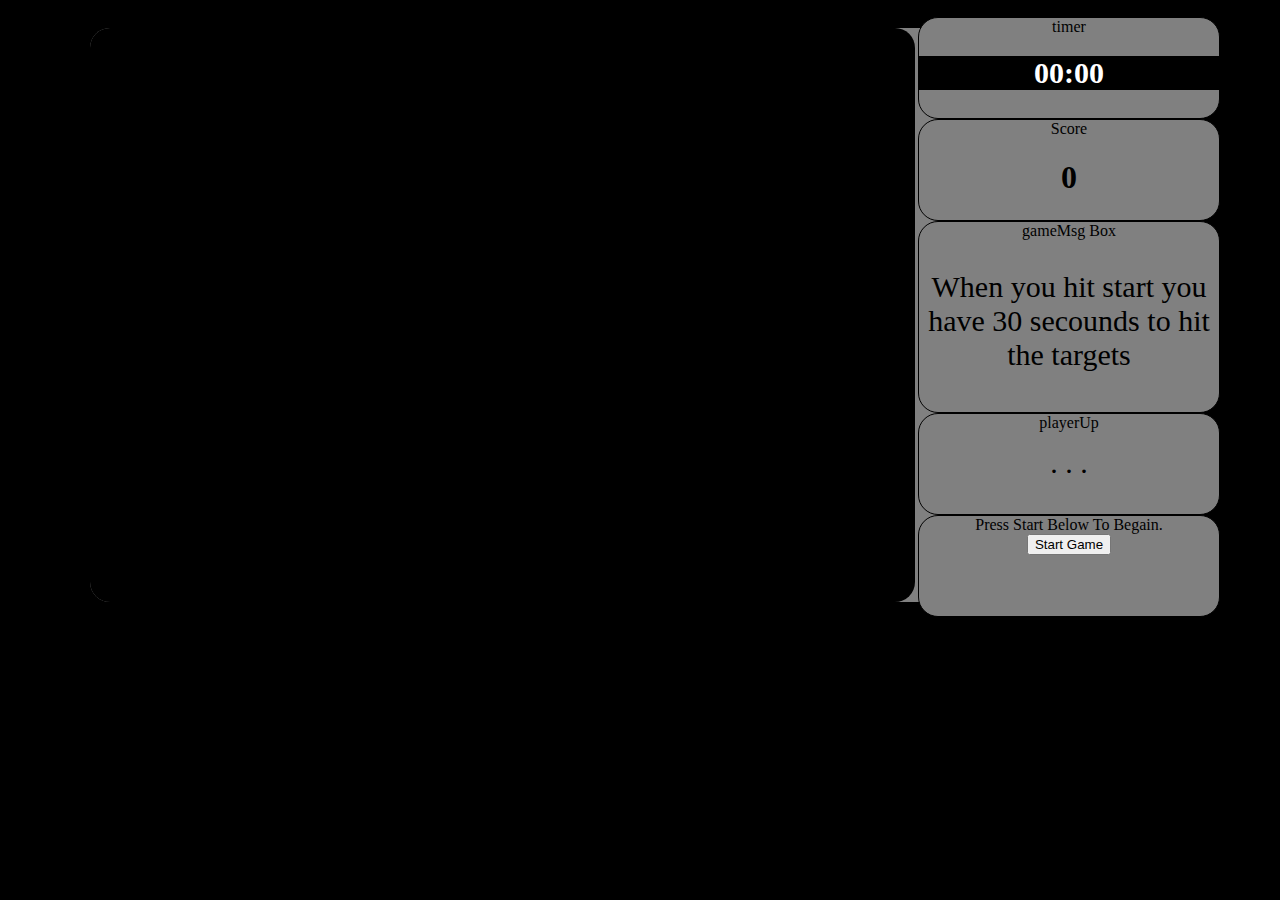
==== index.html @ 5d61aee1 "working new feature - add animation -" ====
<!DOCTYPE html>
<html>
  <head>
    <meta charset="utf-8">
    <title>Animated_Shooter</title>
    <script src="jquery-2.2.0.min.js" type="text/javascript"></script>
    <script src="Velocity.js"></script>

    <script src="app.js"></script>

    <link href="zombieFace.css" rel="stylesheet">
  </head>



  <body>
    <div id="wrapper">



    <!-- <h1 id= mainTitle>"game message here" </h1> -->


<!-- <br/>
<br/> -->

<div class='cover'></div>
  <div id = "mainScreen">
    <div class='enemy' id='a1'>
      <img src="zombieFace.png">
       <!-- <p>TARGET <br>Test_One<br> click to score</p></div> -->
  </div>

  <div class='enemy' id='a2'><img src="zombieFace.png"></div>
  <div class='enemy' id='a3'><img src="zombieFace.png"></div>
  <div class='enemy' id='a4'><img src="zombieFace.png"></div>
  <div class='enemy' id='a5'><img src="zombieFace.png"></div>
  <div class='enemy' id='a6'><img src="zombieFace.png"></div>
  <div class='enemy' id='a7'><img src="zombieFace.png"></div>
  <div class='enemy' id='a8'><img src="zombieFace.png"></div>
  <div class='enemy' id='a9'><img src="zombieFace.png"></div>
  <div class='enemy' id='a10'><img src="zombieFace.png"></div>

<!-- end of MAIN SCREEN tag -->
  <div id = "rightSide">
    <div class="rsMenu" id="timer"> timer
      <h1>00:00</h1>
    </div>
    <div class="rsMenu" id="score">
      Score
      <h1>0</h1>

    </div>

    <div class="rsMenu" id="gameMsg">gameMsg Box
      <p> When you hit start you have 30 secounds to hit the targets</p>
    </div>


    <div class="rsMenu" id="playerUp">playerUp
      <p class='info'> . . . </p>

    </div>

    <div class="rsMenu" id="start">Press Start Below To Begain.
      <button id = "startGame" type="button" name="button">Start Game</button>
    </div>

  </div>

</div>


  </body>








</html>
---- zombieFace.css ----
body {
/*  background-image: url(background.jpg);*/
background-color: black;
}

#wrapper {
    width: 1100px;
    height: 600px;
    margin: 0 auto;
    background-color: black;
    padding: 20px;

    /*border-radius: 20px;*/
    /*display: inline-block;*/
    /*float: left;*/
}
/*---------------- CONTENT on RIGHT SIDE  ----------------------*/

.text{
  color: red;
}

.rsMenu{
  border: 1px solid black;
  border-radius: 20px;
  height: auto;
  height: 100px;
  text-align: center;
  background-color: gray;

  /*align-content: center;*/


}

#rightSide {
  width: 300px;
  height: 600px;
  /*background-color: gray;*/
  border-radius: 20px;
  float: right;
  left: 28px;
  bottom: 2%;
  position: relative;;



  /*display: inline-block;*/
}

/*------ CONTENT rightSide ID's -----------*/

#timer{
  height: 100px;
  width: 300px;


  /*line-height: 50px;*/
}

#timer h1{
  text-align: center;
  vertical-align: middle; /* hi Future 'james' USE THIS FOR <h1>wrapped in #timer <> instead*/
  font-size: 30px; !important
  margin-left: auto;
  margin-right: auto;
  margin-bottom: 20px;
  display:block;
  background-color: black;
  color: white;
  /*line-height: 20px; /*same as containers height*/*/
}

#score {
  height: 100px;
  width: 300px;
  border-bottom-left-radius:  20px;}

}
#score h1{
  vertical-align: middle;
  font-size: 100px;
  text-align: center;
  color: red;

 }



#gameMsg{
  height: 190px;
  width: 300px;
  text-align: center;
  margin-left: auto;
  margin-right: auto;
  vertical-align: middle;
  /*font-size: 42; !important*/
}
#gameMsg h1{
  text-align: center;
  vertical-align: middle;
  font-size: 49px; !important
  margin-left: auto;
  margin-right: auto;
  /*margin-bottom: 20px;*/
  /*line-height: 20px; /*same as containers height*/*/
}


#gameMsg p{
  text-align: center;
  vertical-align: middle;
  font-size: 30px; !important
  margin-left: auto;
  margin-right: auto;
  /*margin-bottom: 20px;*/
  /*line-height: 20px; /*same as containers height*/*/
}



#playerUp {
  height: 100px;
  width: 300px;

}
#playerUp p{
font-size: 30px; !important
vertical-align: middle;
line-height: 1px;
}

#start {
  height: 100px;
  width: 300px;

}

#start button{
  vertical-align: middle;


}


/*--------------------------------------*/

.cover {
  width: 825px;
  height: 574px;
  background-color: black;
  border-radius: 20px;
  float: left;
  z-index: 1;
  position: absolute;
}

#mainScreen {
  width: 1100px;
  height: 574px;
  background-color: gray;
  border-radius: 20px;
  float: left;
  z-index: 0;


  /*display: inline-block;*/
}
.enemy{
  width: 75px;
  height: 80px;
  /*background-color: red;*/
 /*background-image: url('zombieFace.png');*/
text-align: center;
  /*background-image: url('../images/header-shade.jpg');*/
  vertical-align: middle;
  display: inline-block;


}




img {
    max-width: 100%;
    max-height: 100%;
}
div #a1 {top: 9%; position: relative;}
div #a2 {top: 29%; position: relative;}
div #a3 {top: 82%; position: relative;}
div #a4 {top: 77%; position: relative;}
div #a5 {top: 32%; position: relative;}
div #a6 {top: 78%; position: relative;}
div #a7 {top: 15%; position: relative;}
div #a8 {top: 40%; position: relative;}
div #a9 {top: 57%; position: relative;}
div #a10 {top: 62%; position: relative;}


/*----------------Below is test css markUP----------------------*/
/*--------------------------------------*/
/*--------------------------------------*/

/*--------------------------------------*/

#theX {
  font-size: 44;
}

#mainTitle {
  font-family: cursive;
  font-size: 40px;
  text-align: center;
  color: black;
  display: block;
  align-content: center;
  margin-left: auto;
    margin-right: auto;
    width: 10em

}

button {
    margin-left: auto;
    margin-right: auto;
    position: relative;
    display: block;

}









#div .box {
font-size: 24;

}

#boardContainer {
  margin: 0 auto;

}


.box {

  border-color: white;
  border-style: solid;
  border-width: medium;
  height: 150px;
  width: 150px;
  display: inline-block;
  vertical-align: top;
  font-size: 42; !important
  text-align: center;
  opacity: .4;

}
/*
.row1 {

  display: table-cell;
}

.row2 {
  display: table-cell;

}

.row3 {
  display: table-cell;

}*/



#board {

  border-color: black;
  border-style: solid;
  border-width: medium;
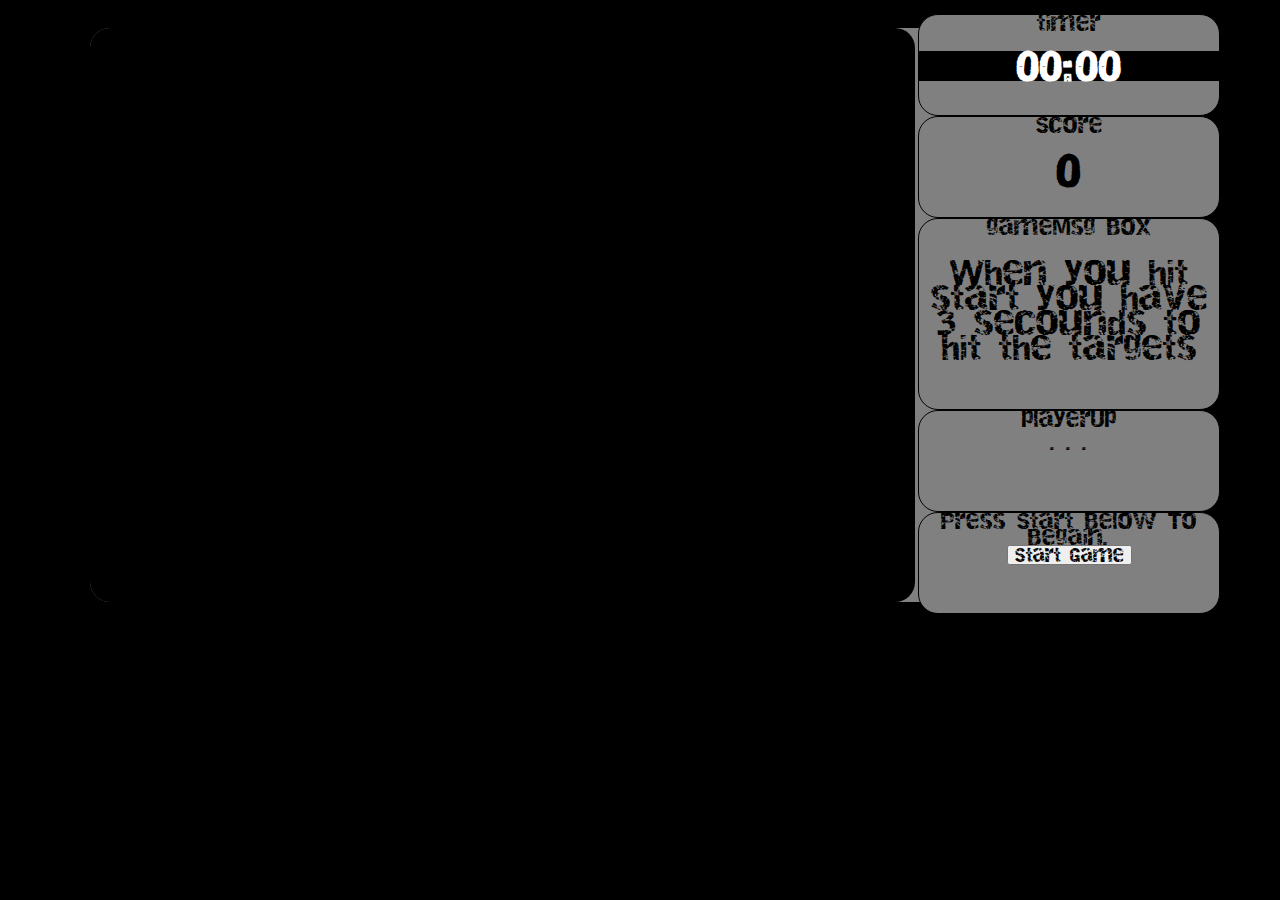
==== commit 515dbd6f: "day5of6 commit -status: cleaning up code today" ====
--- a/index.html
+++ b/index.html
@@ -9,6 +9,7 @@
     <script src="app.js"></script>
 
     <link href="zombieFace.css" rel="stylesheet">
+    <!--  -->
   </head>
 
 
@@ -31,7 +32,9 @@
        <!-- <p>TARGET <br>Test_One<br> click to score</p></div> -->
   </div>
 
-  <div class='enemy' id='a2'><img src="zombieFace.png"></div>
+  <div class='enemy' id='a2'><img src="zombieFace.png">
+    <audio class="zombieYell" autoplay src="sound/zombieYell.mp3"></audio>
+  </div>
   <div class='enemy' id='a3'><img src="zombieFace.png"></div>
   <div class='enemy' id='a4'><img src="zombieFace.png"></div>
   <div class='enemy' id='a5'><img src="zombieFace.png"></div>
@@ -53,7 +56,7 @@
     </div>
 
     <div class="rsMenu" id="gameMsg">gameMsg Box
-      <p> When you hit start you have 30 secounds to hit the targets</p>
+      <p> When you hit start you have 3 secounds to hit the targets</p>
     </div>
 
 
--- a/zombieFace.css
+++ b/zombieFace.css
@@ -2,6 +2,28 @@
 /*  background-image: url(background.jpg);*/
 background-color: black;
 }
+
+
+@font-face {
+    font-family: 'destroyregular';
+    src: url('DESTROY_-webfont.eot');
+    src: url('DESTROY_-webfont.eot?#iefix') format('embedded-opentype'),
+         url('DESTROY_-webfont.woff') format('woff'),
+         url('DESTROY_-webfont.ttf') format('truetype'),
+         url('DESTROY_-webfont.svg#destroyregular') format('svg');
+    font-weight: normal;
+    font-style: normal;
+   /* margin: 0;
+    padding: 0;*/
+
+}
+
+
+*{
+  font-family: 'destroyregular';
+}
+
+
 
 #wrapper {
     width: 1100px;
@@ -27,6 +49,8 @@
   height: 100px;
   text-align: center;
   background-color: gray;
+  margin: 0;
+  padding: 0;
 
   /*align-content: center;*/
 
@@ -40,7 +64,7 @@
   border-radius: 20px;
   float: right;
   left: 28px;
-  bottom: 2%;
+  top: -94px;
   position: relative;;
 
 
@@ -110,7 +134,7 @@
 #gameMsg p{
   text-align: center;
   vertical-align: middle;
-  font-size: 30px; !important
+  font-size: 25px;
   margin-left: auto;
   margin-right: auto;
   /*margin-bottom: 20px;*/
@@ -125,7 +149,7 @@
 
 }
 #playerUp p{
-font-size: 30px; !important
+font-size: 15px; !important
 vertical-align: middle;
 line-height: 1px;
 }
@@ -195,7 +219,11 @@
 div #a7 {top: 15%; position: relative;}
 div #a8 {top: 40%; position: relative;}
 div #a9 {top: 57%; position: relative;}
-div #a10 {top: 62%; position: relative;}
+
+div #a10 {
+        top: 62%; position: relative;
+         left: -28px;
+       }
 
 
 /*----------------Below is test css markUP----------------------*/
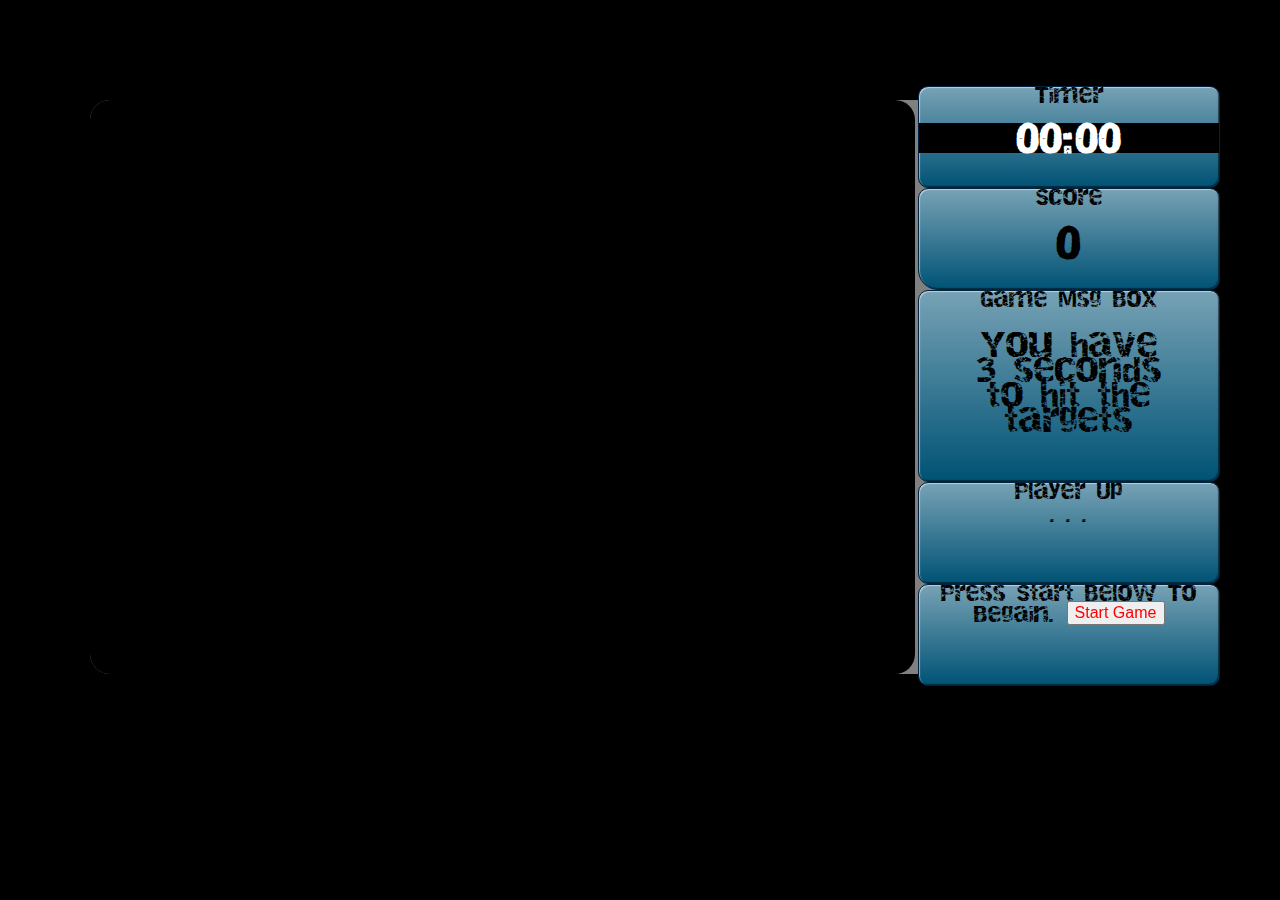
==== commit c549aaf5: "day4of6 commit -status: cleaned up folder directories" ====
--- a/index.html
+++ b/index.html
@@ -2,85 +2,38 @@
 <html>
   <head>
     <meta charset="utf-8">
-    <title>Animated_Shooter</title>
-    <script src="jquery-2.2.0.min.js" type="text/javascript"></script>
-    <script src="Velocity.js"></script>
-
-    <script src="app.js"></script>
-
-    <link href="zombieFace.css" rel="stylesheet">
-    <!--  -->
+    <title>zombieFace_Ver1.00.1</title>
+    <link href="css/normalize.css" rel="stylesheet">
+    <link href="css/zombieFace.css" rel="stylesheet">
+    <script src="js/jquery-2.2.0.min.js" type="text/javascript"></script>
+    <script src="js/Velocity.js"></script>
+    <script src="js/app.js"></script>
   </head>
-
-
-
   <body>
     <div id="wrapper">
-
-
-
-    <!-- <h1 id= mainTitle>"game message here" </h1> -->
-
-
-<!-- <br/>
-<br/> -->
-
-<div class='cover'></div>
-  <div id = "mainScreen">
-    <div class='enemy' id='a1'>
-      <img src="zombieFace.png">
-       <!-- <p>TARGET <br>Test_One<br> click to score</p></div> -->
-  </div>
-
-  <div class='enemy' id='a2'><img src="zombieFace.png">
-    <audio class="zombieYell" autoplay src="sound/zombieYell.mp3"></audio>
-  </div>
-  <div class='enemy' id='a3'><img src="zombieFace.png"></div>
-  <div class='enemy' id='a4'><img src="zombieFace.png"></div>
-  <div class='enemy' id='a5'><img src="zombieFace.png"></div>
-  <div class='enemy' id='a6'><img src="zombieFace.png"></div>
-  <div class='enemy' id='a7'><img src="zombieFace.png"></div>
-  <div class='enemy' id='a8'><img src="zombieFace.png"></div>
-  <div class='enemy' id='a9'><img src="zombieFace.png"></div>
-  <div class='enemy' id='a10'><img src="zombieFace.png"></div>
-
+      <div class='cover'></div> <!-- Hides targets before games starts -->        
+      <div id = "mainScreen">
+        <div class='enemy' id='a1'><img src="images/zombieFace.png"></div>
+        <div class='enemy' id='a2'><img src="images/zombieFace.png"></div>
+        <div class='enemy' id='a3'><img src="images/zombieFace.png"></div>
+        <div class='enemy' id='a4'><img src="images/zombieFace.png"></div>
+        <div class='enemy' id='a5'><img src="images/zombieFace.png"></div>
+        <div class='enemy' id='a6'><img src="images/zombieFace.png"></div>
+        <div class='enemy' id='a7'><img src="images/zombieFace.png"></div>
+        <div class='enemy' id='a8'><img src="images/zombieFace.png"></div>
+        <div class='enemy' id='a9'><img src="images/zombieFace.png"></div>
+        <div class='enemy' id='a10'><img src="images/zombieFace.png"></div>
+        <audio class="zombieYell" autoplay src="sounds/zombieYell.mp3"></audio> <!-- will play on load of page for dramatic effect -->     
 <!-- end of MAIN SCREEN tag -->
-  <div id = "rightSide">
-    <div class="rsMenu" id="timer"> timer
-      <h1>00:00</h1>
-    </div>
-    <div class="rsMenu" id="score">
-      Score
-      <h1>0</h1>
-
-    </div>
-
-    <div class="rsMenu" id="gameMsg">gameMsg Box
-      <p> When you hit start you have 3 secounds to hit the targets</p>
-    </div>
-
-
-    <div class="rsMenu" id="playerUp">playerUp
-      <p class='info'> . . . </p>
-
-    </div>
-
-    <div class="rsMenu" id="start">Press Start Below To Begain.
-      <button id = "startGame" type="button" name="button">Start Game</button>
-    </div>
-
-  </div>
-
-</div>
-
-
+      <div id = "rightSide">
+        <div class="rsMenu" id="timer">Timer<h1>00:00</h1></div>
+        <div class="rsMenu" id="score">Score<h1>0</h1></div>
+        <div class="rsMenu" id="gameMsg">Game Msg Box<p> You have <br>3 seconds<br>to hit the targets</p></div>
+        <div class="rsMenu" id="playerUp">Player Up<p class='info'> . . . </p></div>
+        <div class="rsMenu" id="start">Press Start Below To Begain.
+          <button id = "startGame" class="hvr-pulse" type="button" name="button">Start   Game</button><!--<button id = "restartGame" type="button" name="button">Restart Game</button>--></div>
+      </div><!-- close rightSide --> 
+      </div><!-- close mainScreen --> 
+    </div><!-- close wrapper -->     
   </body>
-
-
-
-
-
-
-
-
 </html>
--- a/css/zombieFace.css
+++ b/css/zombieFace.css
@@ -0,0 +1,323 @@
+body {
+background-color: black;
+}
+
+
+@font-face {
+    font-family: 'destroyregular';
+    src: url('DESTROY_-webfont.eot');
+    src: url('DESTROY_-webfont.eot?#iefix') format('embedded-opentype'),
+         url('DESTROY_-webfont.woff') format('woff'),
+         url('DESTROY_-webfont.ttf') format('truetype'),
+         url('DESTROY_-webfont.svg#destroyregular') format('svg');
+    font-weight: normal;
+    font-style: normal;
+   /* margin: 0;
+    padding: 0;*/
+
+}
+
+
+*{
+  font-family: 'destroyregular';
+}
+
+
+
+#wrapper {
+    position: relative;
+    top: 80px;
+    width: 1100px;
+    height: 600px;
+    margin: 0 auto;
+    background-color: black;
+    padding: 20px;
+
+    /*border-radius: 20px;*/
+    /*display: inline-block;*/
+    /*float: left;*/
+}
+/*---------------- CONTENT on RIGHT SIDE  ----------------------*/
+
+.text{
+  color: red;
+}
+
+
+
+#rightSide {
+  width: 300px;
+  height: 600px;
+  /*background-color: gray;*/
+  border-radius: 20px;
+  float: right;
+  left: 28px;
+  top: -94px;
+  position: relative;;
+
+
+
+  /*display: inline-block;*/
+}
+
+/*------ CONTENT rightSide ID's -----------*/
+
+#timer{
+  height: 100px;
+  width: 300px;
+
+
+  /*line-height: 50px;*/
+}
+
+#timer h1{
+  text-align: center;
+  vertical-align: middle; /* hi Future 'james' USE THIS FOR <h1>wrapped in #timer <> instead*/
+  font-size: 30px; !important
+  margin-left: auto;
+  margin-right: auto;
+  margin-bottom: 20px;
+  display:block;
+  background-color: black;
+  color: white;
+  /*line-height: 20px; /*same as containers height*/*/
+}
+
+#score {
+  height: 100px;
+  width: 300px;
+  border-bottom-left-radius:  20px;}
+
+}
+#score h1{
+  vertical-align: middle;
+  font-size: 100px;
+  text-align: center;
+  color: red;
+
+ }
+
+
+
+#gameMsg{
+  height: 190px;
+  width: 300px;
+  text-align: center;
+  margin-left: auto;
+  margin-right: auto;
+  vertical-align: middle;
+  /*font-size: 42; !important*/
+}
+#gameMsg h1{
+  text-align: center;
+  vertical-align: middle;
+  font-size: 49px; !important
+  margin-left: auto;
+  margin-right: auto;
+  /*margin-bottom: 20px;*/
+  /*line-height: 20px; /*same as containers height*/*/
+}
+
+
+#gameMsg p{
+  text-align: center;
+  vertical-align: middle;
+  font-size: 25px;
+  margin-left: auto;
+  margin-right: auto;
+  /*margin-bottom: 20px;*/
+  /*line-height: 20px; /*same as containers height*/*/
+}
+
+
+
+#playerUp {
+  height: 100px;
+  width: 300px;
+
+}
+#playerUp p{
+font-size: 15px; !important
+vertical-align: middle;
+line-height: 1px;
+}
+
+#start {
+  height: 100px;
+  width: 300px;
+
+}
+
+#start button{
+  vertical-align: middle;
+
+
+}
+
+
+/*--------------------------------------*/
+
+.cover {
+  width: 825px;
+  height: 574px;
+  background-color: black;
+  border-radius: 20px;
+  float: left;
+  z-index: 1;
+  position: absolute;
+}
+
+#mainScreen {
+  width: 1100px;
+  height: 574px;
+  background-color: gray;
+  border-radius: 20px;
+  float: left;
+  z-index: 0;
+
+
+  /*display: inline-block;*/
+}
+.enemy{
+  width: 75px;
+  height: 80px;
+  /*background-color: red;*/
+ /*background-image: url('zombieFace.png');*/
+text-align: center;
+  /*background-image: url('../images/header-shade.jpg');*/
+  vertical-align: middle;
+  display: inline-block;
+
+
+}
+
+
+
+
+img { /*all images will resize in container*/ 
+    max-width: 100%;
+    max-height: 100%;
+}
+
+
+
+div #a1 {top: 9%; position: relative;}
+div #a2 {top: 29%; position: relative;}
+div #a3 {top: 82%; position: relative;}
+div #a4 {top: 77%; position: relative;}
+div #a5 {top: 32%; position: relative;}
+div #a6 {top: 78%; position: relative;}
+div #a7 {top: 15%; position: relative;}
+div #a8 {top: 40%; position: relative;}
+div #a9 {top: 57%; position: relative;}
+div #a10 {top: 62%; position: relative;left: -28px;}
+
+
+
+
+
+/*Credit -  * Hover.css (http://ianlunn.github.io/Hover/)*/
+/* Pulse */
+@-webkit-keyframes hvr-pulse {
+  25% {
+    -webkit-transform: scale(1.1);
+    transform: scale(1.1);
+  }
+
+  75% {
+    -webkit-transform: scale(0.9);
+    transform: scale(0.9);
+  }
+}
+
+@keyframes hvr-pulse {
+  25% {
+    -webkit-transform: scale(1.1);
+    transform: scale(1.1);
+  }
+
+  75% {
+    -webkit-transform: scale(0.9);
+    transform: scale(0.9);
+  }
+}
+
+.hvr-pulse {
+  display: inline-block;
+  vertical-align: middle;
+  -webkit-transform: translateZ(0);
+  transform: translateZ(0);
+  box-shadow: 0 0 1px rgba(0, 0, 0, 0);
+  -webkit-backface-visibility: hidden;
+  backface-visibility: hidden;
+  -moz-osx-font-smoothing: grayscale;
+}
+.hvr-pulse:hover, .hvr-pulse:focus, .hvr-pulse:active {
+  -webkit-animation-name: hvr-pulse;
+  animation-name: hvr-pulse;
+  -webkit-animation-duration: 1s;
+  animation-duration: 1s;
+  -webkit-animation-timing-function: linear;
+  animation-timing-function: linear;
+  -webkit-animation-iteration-count: infinite;
+  animation-iteration-count: infinite;
+}
+
+
+
+
+button {
+    margin-left: auto;
+    margin-right: auto;
+    position: relative;
+    display: block;
+    color: red;
+    
+   /* padding: 10px 20px;
+    position: absolute;
+    right: 10px;
+    top: 37px*/
+
+}
+
+.rsMenu{
+  border: 1px solid black;
+  border-radius: 20px;
+  height: auto;
+  height: 100px;
+  text-align: center;
+  background-color: gray;
+  margin: 0;
+  padding: 0;
+/*Credit jeffrey Faden -  */
+  background: #77A2B5;
+    background: -moz-linear-gradient(top, rgba(119, 162, 181, 1) 0%, rgba(0, 82, 117, 1) 100%);
+    /* FF3.6  */
+    background: -webkit-gradient(linear, left top, left bottom, color-stop(0%, rgba(119, 162, 181, 1)), color-stop(100%, rgba(0, 82, 117, 1)));
+    /* Chrome,Safari4  */
+    background: -webkit-linear-gradient(top, rgba(119, 162, 181, 1) 0%, rgba(0, 82, 117, 1) 100%);
+    /* Chrome10 ,Safari5.1  */
+    background: -o-linear-gradient(top, rgba(119, 162, 181, 1) 0%, rgba(0, 82, 117, 1) 100%);
+    /* Opera 11.10  */
+    background: -ms-linear-gradient(top, rgba(119, 162, 181, 1) 0%, rgba(0, 82, 117, 1) 100%);
+    /* IE10  */
+    background: linear-gradient(to bottom, rgba(119, 162, 181, 1) 0%, rgba(0, 82, 117, 1) 100%);
+    /* W3C */
+    /* IE6-9 */
+    border: 1px solid #002344;
+    -moz-border-radius: 10px;
+    -webkit-border-radius: 10px;
+    border-radius: 10px;
+    -moz-box-shadow: 1px 1px 1px rgba(255, 255, 255, 0.5) inset, -1px -1px 1px rgba(0, 0, 0, 0.5) inset;
+    -webkit-box-shadow: 1px 1px 1px rgba(255, 255, 255, 0.5) inset, -1px -1px 1px rgba(0, 0, 0, 0.5) inset;
+    box-shadow: 1px 1px 1px rgba(255, 255, 255, 0.5) inset, -1px -1px 1px rgba(0, 0, 0, 0.5) inset;
+    color: black;
+/*    font-size: 30px;
+*/
+  /*align-content: center;*/
+
+
+}
+
+
+
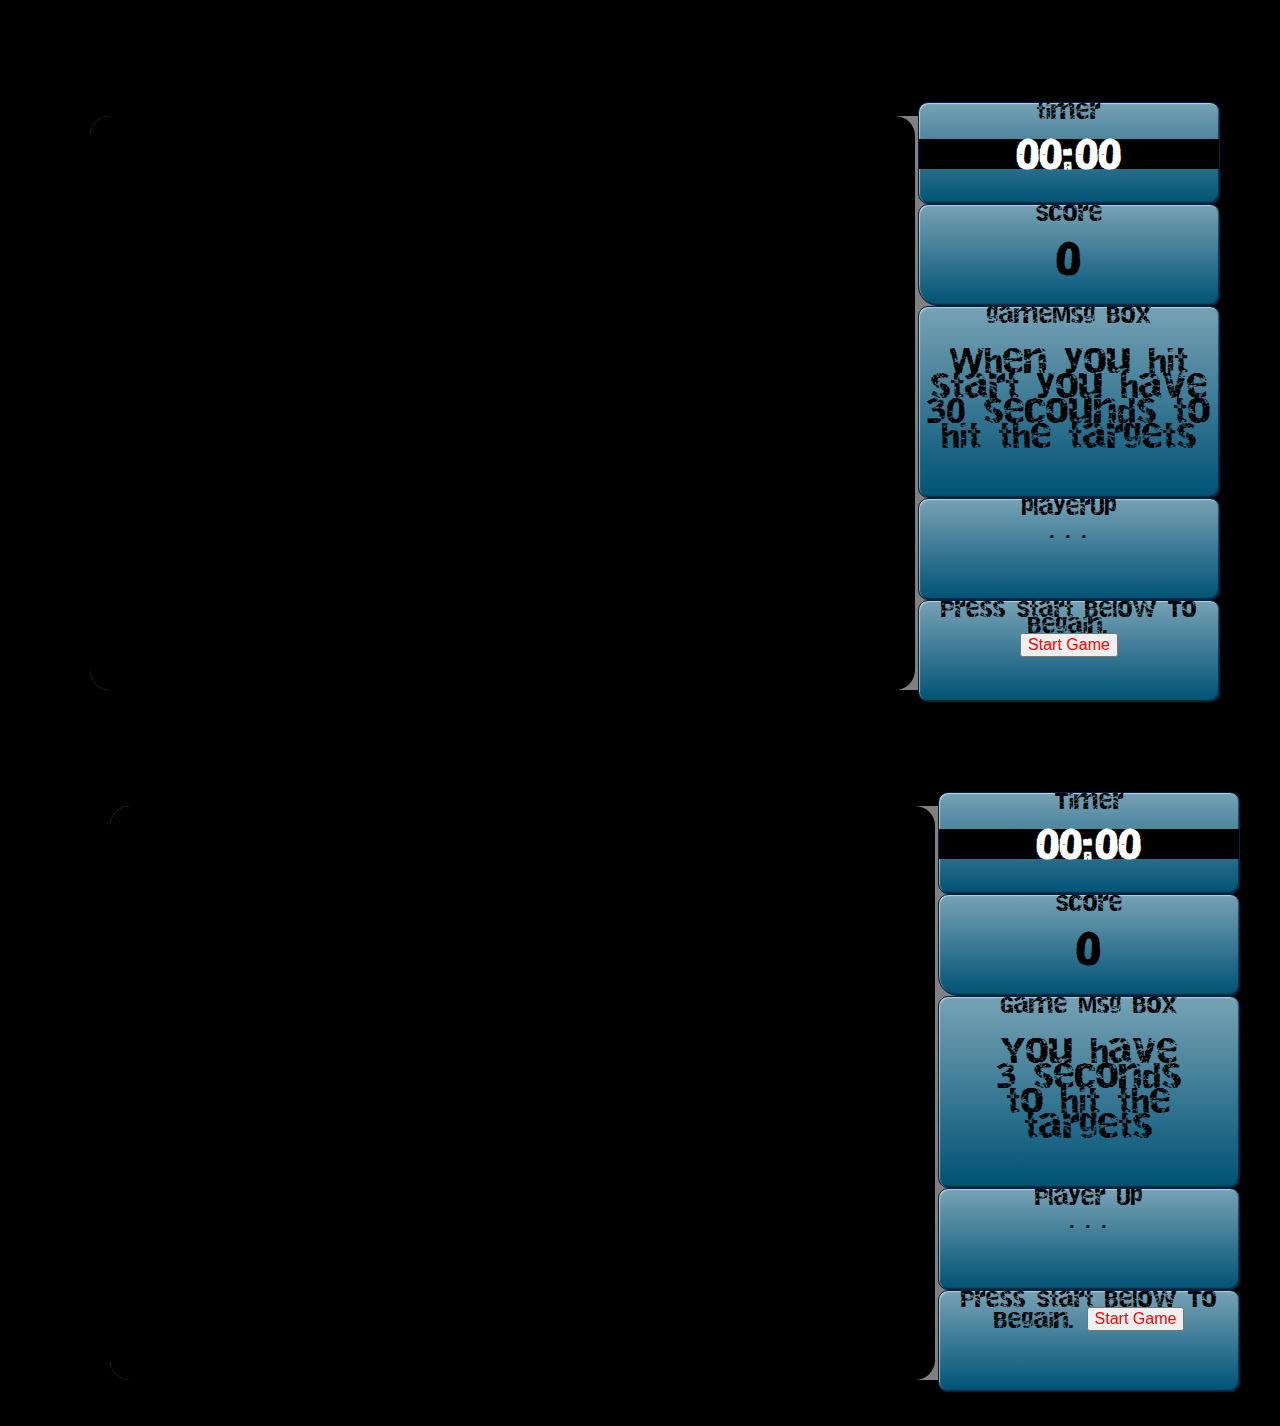
==== commit 266c4003: "merge" ====
--- a/index.html
+++ b/index.html
@@ -2,6 +2,86 @@
 <html>
   <head>
     <meta charset="utf-8">
+<<<<<<< HEAD
+    <title>"ZombieFace"_Shooter_Game</title>
+    <script src="jquery-2.2.0.min.js" type="text/javascript"></script>
+    <script src="Velocity.js"></script>
+
+    <script src="app.js"></script>
+
+    <link href="zombieFace.css" rel="stylesheet">
+  </head>
+
+
+
+  <body>
+    <div id="wrapper">
+
+
+
+    <!-- <h1 id= mainTitle>"game message here" </h1> -->
+
+
+<!-- <br/>
+<br/> -->
+
+<div class='cover'></div>
+  <div id = "mainScreen">
+    <div class='enemy' id='a1'>
+      <img src="zombieFace.png">
+       <!-- <p>TARGET <br>Test_One<br> click to score</p></div> -->
+  </div>
+
+  <div class='enemy' id='a2'><img src="zombieFace.png"></div>
+  <div class='enemy' id='a3'><img src="zombieFace.png"></div>
+  <div class='enemy' id='a4'><img src="zombieFace.png"></div>
+  <div class='enemy' id='a5'><img src="zombieFace.png"></div>
+  <div class='enemy' id='a6'><img src="zombieFace.png"></div>
+  <div class='enemy' id='a7'><img src="zombieFace.png"></div>
+  <div class='enemy' id='a8'><img src="zombieFace.png"></div>
+  <div class='enemy' id='a9'><img src="zombieFace.png"></div>
+  <div class='enemy' id='a10'><img src="zombieFace.png"></div>
+
+<!-- end of MAIN SCREEN tag -->
+  <div id = "rightSide">
+    <div class="rsMenu" id="timer"> timer
+      <h1>00:00</h1>
+    </div>
+    <div class="rsMenu" id="score">
+      Score
+      <h1>0</h1>
+
+    </div>
+
+    <div class="rsMenu" id="gameMsg">gameMsg Box
+      <p> When you hit start you have 30 secounds to hit the targets</p>
+    </div>
+
+
+    <div class="rsMenu" id="playerUp">playerUp
+      <p class='info'> . . . </p>
+
+    </div>
+
+    <div class="rsMenu" id="start">Press Start Below To Begain.
+      <button id = "startGame" type="button" name="button">Start Game</button>
+    </div>
+
+  </div>
+
+</div>
+
+
+  </body>
+
+
+
+
+
+
+
+
+=======
     <title>zombieFace_Ver1.00.1</title>
     <link href="css/normalize.css" rel="stylesheet">
     <link href="css/zombieFace.css" rel="stylesheet">
@@ -36,4 +116,5 @@
       </div><!-- close mainScreen --> 
     </div><!-- close wrapper -->     
   </body>
+>>>>>>> day4of6
 </html>
--- a/zombieFace.css
+++ b/zombieFace.css
@@ -0,0 +1,315 @@
+body {
+/*  background-image: url(background.jpg);*/
+background-color: black;
+}
+
+
+@font-face {
+    font-family: 'destroyregular';
+    src: url('DESTROY_-webfont.eot');
+    src: url('DESTROY_-webfont.eot?#iefix') format('embedded-opentype'),
+         url('DESTROY_-webfont.woff') format('woff'),
+         url('DESTROY_-webfont.ttf') format('truetype'),
+         url('DESTROY_-webfont.svg#destroyregular') format('svg');
+    font-weight: normal;
+    font-style: normal;
+   /* margin: 0;
+    padding: 0;*/
+
+}
+
+
+*{
+  font-family: 'destroyregular';
+}
+
+
+
+#wrapper {
+    width: 1100px;
+    height: 600px;
+    margin: 0 auto;
+    background-color: black;
+    padding: 20px;
+
+    /*border-radius: 20px;*/
+    /*display: inline-block;*/
+    /*float: left;*/
+}
+/*---------------- CONTENT on RIGHT SIDE  ----------------------*/
+
+.text{
+  color: red;
+}
+
+.rsMenu{
+  border: 1px solid black;
+  border-radius: 20px;
+  height: auto;
+  height: 100px;
+  text-align: center;
+  background-color: gray;
+  margin: 0;
+  padding: 0;
+
+  /*align-content: center;*/
+
+
+}
+
+#rightSide {
+  width: 300px;
+  height: 600px;
+  /*background-color: gray;*/
+  border-radius: 20px;
+  float: right;
+  left: 28px;
+  top: -94px;
+  position: relative;;
+
+
+
+  /*display: inline-block;*/
+}
+
+/*------ CONTENT rightSide ID's -----------*/
+
+#timer{
+  height: 100px;
+  width: 300px;
+
+
+  /*line-height: 50px;*/
+}
+
+#timer h1{
+  text-align: center;
+  vertical-align: middle; /* hi Future 'james' USE THIS FOR <h1>wrapped in #timer <> instead*/
+  font-size: 30px; !important
+  margin-left: auto;
+  margin-right: auto;
+  margin-bottom: 20px;
+  display:block;
+  background-color: black;
+  color: white;
+  /*line-height: 20px; /*same as containers height*/*/
+}
+
+#score {
+  height: 100px;
+  width: 300px;
+  border-bottom-left-radius:  20px;}
+
+}
+#score h1{
+  vertical-align: middle;
+  font-size: 100px;
+  text-align: center;
+  color: red;
+
+ }
+
+
+
+#gameMsg{
+  height: 190px;
+  width: 300px;
+  text-align: center;
+  margin-left: auto;
+  margin-right: auto;
+  vertical-align: middle;
+  /*font-size: 42; !important*/
+}
+#gameMsg h1{
+  text-align: center;
+  vertical-align: middle;
+  font-size: 49px; !important
+  margin-left: auto;
+  margin-right: auto;
+  /*margin-bottom: 20px;*/
+  /*line-height: 20px; /*same as containers height*/*/
+}
+
+
+#gameMsg p{
+  text-align: center;
+  vertical-align: middle;
+  font-size: 25px;
+  margin-left: auto;
+  margin-right: auto;
+  /*margin-bottom: 20px;*/
+  /*line-height: 20px; /*same as containers height*/*/
+}
+
+
+
+#playerUp {
+  height: 100px;
+  width: 300px;
+
+}
+#playerUp p{
+font-size: 15px; !important
+vertical-align: middle;
+line-height: 1px;
+}
+
+#start {
+  height: 100px;
+  width: 300px;
+
+}
+
+#start button{
+  vertical-align: middle;
+
+
+}
+
+
+/*--------------------------------------*/
+
+.cover {
+  width: 825px;
+  height: 574px;
+  background-color: black;
+  border-radius: 20px;
+  float: left;
+  z-index: 1;
+  position: absolute;
+}
+
+#mainScreen {
+  width: 1100px;
+  height: 574px;
+  background-color: gray;
+  border-radius: 20px;
+  float: left;
+  z-index: 0;
+
+
+  /*display: inline-block;*/
+}
+.enemy{
+  width: 75px;
+  height: 80px;
+  /*background-color: red;*/
+ /*background-image: url('zombieFace.png');*/
+text-align: center;
+  /*background-image: url('../images/header-shade.jpg');*/
+  vertical-align: middle;
+  display: inline-block;
+
+
+}
+
+
+
+
+img {
+    max-width: 100%;
+    max-height: 100%;
+}
+div #a1 {top: 9%; position: relative;}
+div #a2 {top: 29%; position: relative;}
+div #a3 {top: 82%; position: relative;}
+div #a4 {top: 77%; position: relative;}
+div #a5 {top: 32%; position: relative;}
+div #a6 {top: 78%; position: relative;}
+div #a7 {top: 15%; position: relative;}
+div #a8 {top: 40%; position: relative;}
+div #a9 {top: 57%; position: relative;}
+
+div #a10 {
+        top: 62%; position: relative;
+         left: -28px;
+       }
+
+
+/*----------------Below is test css markUP----------------------*/
+/*--------------------------------------*/
+/*--------------------------------------*/
+
+/*--------------------------------------*/
+
+#theX {
+  font-size: 44;
+}
+
+#mainTitle {
+  font-family: cursive;
+  font-size: 40px;
+  text-align: center;
+  color: black;
+  display: block;
+  align-content: center;
+  margin-left: auto;
+    margin-right: auto;
+    width: 10em
+
+}
+
+button {
+    margin-left: auto;
+    margin-right: auto;
+    position: relative;
+    display: block;
+
+}
+
+
+
+
+
+
+
+
+
+#div .box {
+font-size: 24;
+
+}
+
+#boardContainer {
+  margin: 0 auto;
+
+}
+
+
+.box {
+
+  border-color: white;
+  border-style: solid;
+  border-width: medium;
+  height: 150px;
+  width: 150px;
+  display: inline-block;
+  vertical-align: top;
+  font-size: 42; !important
+  text-align: center;
+  opacity: .4;
+
+}
+/*
+.row1 {
+
+  display: table-cell;
+}
+
+.row2 {
+  display: table-cell;
+
+}
+
+.row3 {
+  display: table-cell;
+
+}*/
+
+
+
+#board {
+
+  border-color: black;
+  border-style: solid;
+  border-width: medium;
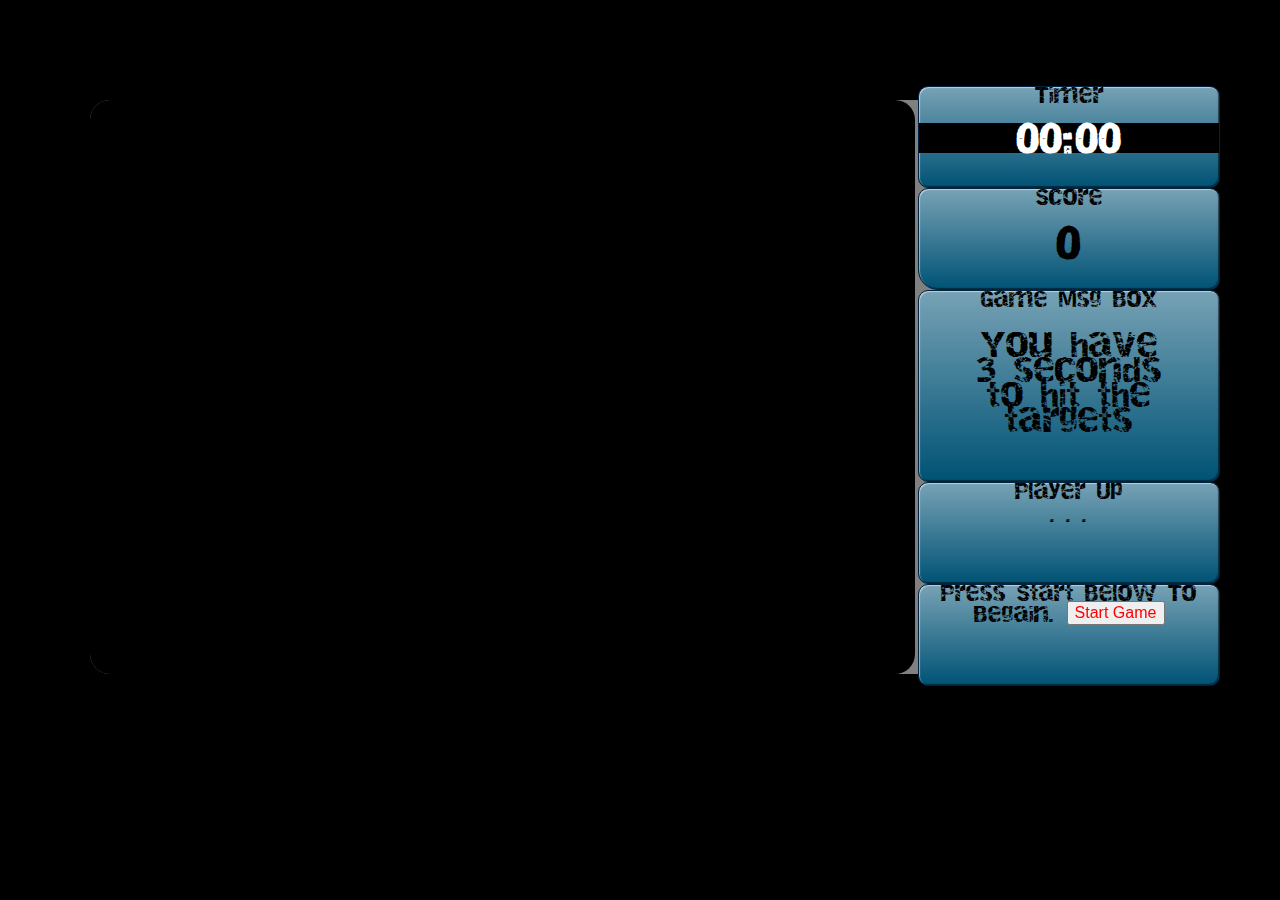
==== commit 8e75478a: "updated" ====
--- a/index.html
+++ b/index.html
@@ -2,86 +2,6 @@
 <html>
   <head>
     <meta charset="utf-8">
-<<<<<<< HEAD
-    <title>"ZombieFace"_Shooter_Game</title>
-    <script src="jquery-2.2.0.min.js" type="text/javascript"></script>
-    <script src="Velocity.js"></script>
-
-    <script src="app.js"></script>
-
-    <link href="zombieFace.css" rel="stylesheet">
-  </head>
-
-
-
-  <body>
-    <div id="wrapper">
-
-
-
-    <!-- <h1 id= mainTitle>"game message here" </h1> -->
-
-
-<!-- <br/>
-<br/> -->
-
-<div class='cover'></div>
-  <div id = "mainScreen">
-    <div class='enemy' id='a1'>
-      <img src="zombieFace.png">
-       <!-- <p>TARGET <br>Test_One<br> click to score</p></div> -->
-  </div>
-
-  <div class='enemy' id='a2'><img src="zombieFace.png"></div>
-  <div class='enemy' id='a3'><img src="zombieFace.png"></div>
-  <div class='enemy' id='a4'><img src="zombieFace.png"></div>
-  <div class='enemy' id='a5'><img src="zombieFace.png"></div>
-  <div class='enemy' id='a6'><img src="zombieFace.png"></div>
-  <div class='enemy' id='a7'><img src="zombieFace.png"></div>
-  <div class='enemy' id='a8'><img src="zombieFace.png"></div>
-  <div class='enemy' id='a9'><img src="zombieFace.png"></div>
-  <div class='enemy' id='a10'><img src="zombieFace.png"></div>
-
-<!-- end of MAIN SCREEN tag -->
-  <div id = "rightSide">
-    <div class="rsMenu" id="timer"> timer
-      <h1>00:00</h1>
-    </div>
-    <div class="rsMenu" id="score">
-      Score
-      <h1>0</h1>
-
-    </div>
-
-    <div class="rsMenu" id="gameMsg">gameMsg Box
-      <p> When you hit start you have 30 secounds to hit the targets</p>
-    </div>
-
-
-    <div class="rsMenu" id="playerUp">playerUp
-      <p class='info'> . . . </p>
-
-    </div>
-
-    <div class="rsMenu" id="start">Press Start Below To Begain.
-      <button id = "startGame" type="button" name="button">Start Game</button>
-    </div>
-
-  </div>
-
-</div>
-
-
-  </body>
-
-
-
-
-
-
-
-
-=======
     <title>zombieFace_Ver1.00.1</title>
     <link href="css/normalize.css" rel="stylesheet">
     <link href="css/zombieFace.css" rel="stylesheet">
@@ -116,5 +36,4 @@
       </div><!-- close mainScreen --> 
     </div><!-- close wrapper -->     
   </body>
->>>>>>> day4of6
 </html>
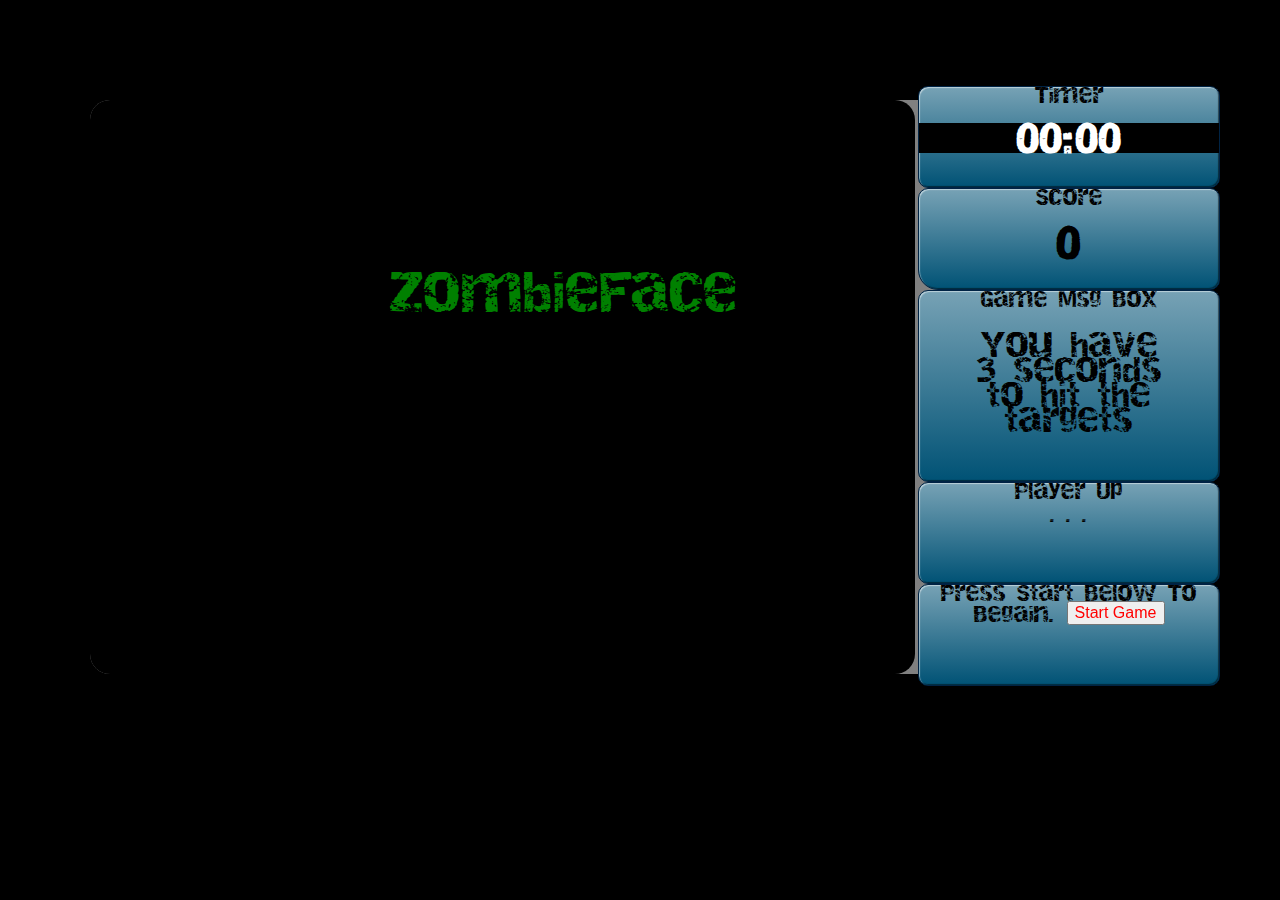
==== commit e9b19376: "update -added game title" ====
--- a/index.html
+++ b/index.html
@@ -11,7 +11,7 @@
   </head>
   <body>
     <div id="wrapper">
-      <div class='cover'></div> <!-- Hides targets before games starts -->        
+      <div class='cover' > <div id='gameTitle'>zombieFace</div> </div> <!-- Hides targets before games starts -->        
       <div id = "mainScreen">
         <div class='enemy' id='a1'><img src="images/zombieFace.png"></div>
         <div class='enemy' id='a2'><img src="images/zombieFace.png"></div>
--- a/css/zombieFace.css
+++ b/css/zombieFace.css
@@ -157,6 +157,14 @@
 
 /*--------------------------------------*/
 
+#gameTitle {
+    color: green;
+    position: relative;
+    left: 300px;
+    top: 30%;
+    font-size: 40px;
+}
+
 .cover {
   width: 825px;
   height: 574px;
@@ -165,7 +173,7 @@
   float: left;
   z-index: 1;
   position: absolute;
-}
+ }
 
 #mainScreen {
   width: 1100px;
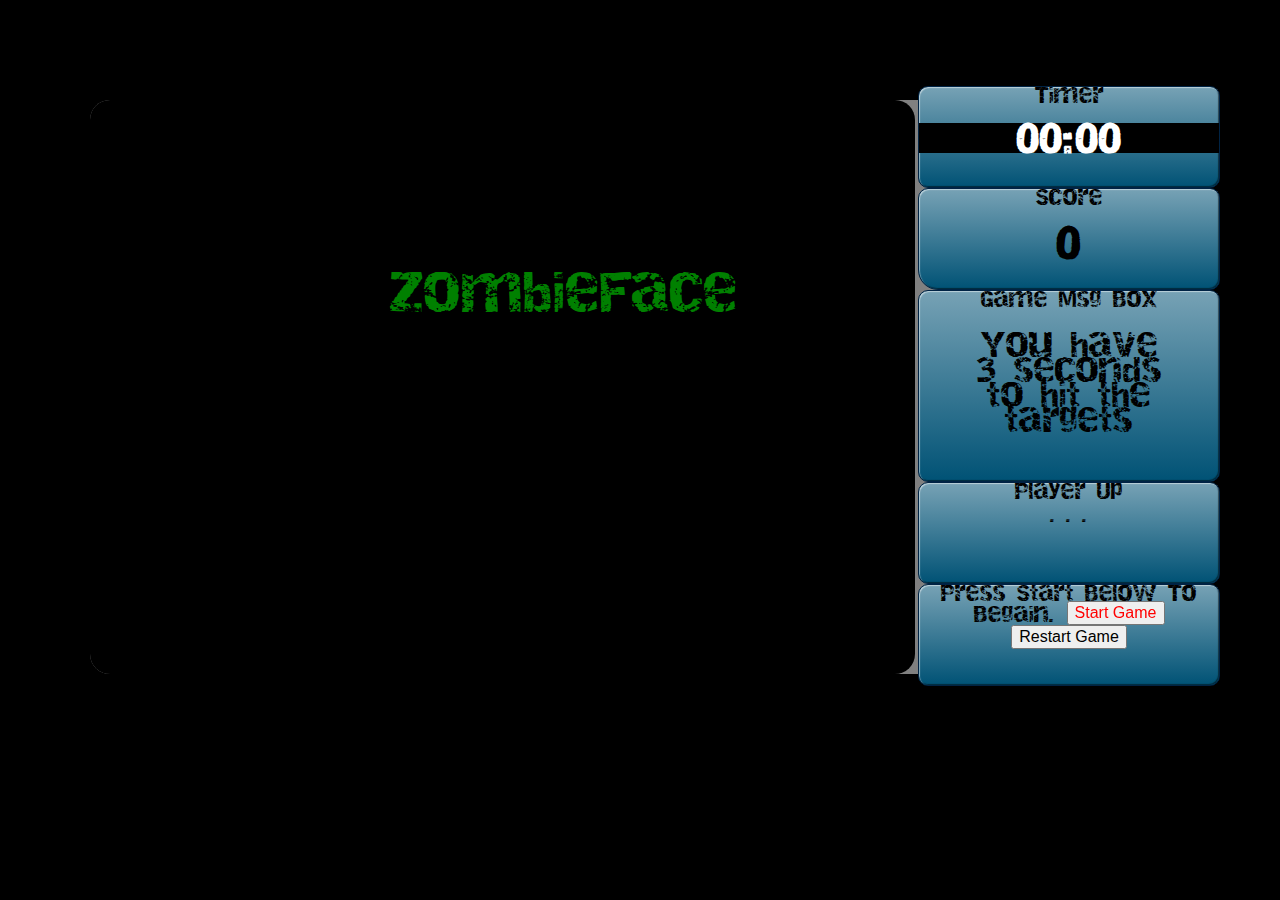
==== commit 929b615d: "update" ====
--- a/index.html
+++ b/index.html
@@ -24,6 +24,7 @@
         <div class='enemy' id='a9'><img src="images/zombieFace.png"></div>
         <div class='enemy' id='a10'><img src="images/zombieFace.png"></div>
         <audio class="zombieYell" autoplay src="sounds/zombieYell.mp3"></audio> <!-- will play on load of page for dramatic effect -->     
+        <audio class="gun"  src="sounds/gun_44_magnum.mp3"></audio>
 <!-- end of MAIN SCREEN tag -->
       <div id = "rightSide">
         <div class="rsMenu" id="timer">Timer<h1>00:00</h1></div>
@@ -31,7 +32,9 @@
         <div class="rsMenu" id="gameMsg">Game Msg Box<p> You have <br>3 seconds<br>to hit the targets</p></div>
         <div class="rsMenu" id="playerUp">Player Up<p class='info'> . . . </p></div>
         <div class="rsMenu" id="start">Press Start Below To Begain.
-          <button id = "startGame" class="hvr-pulse" type="button" name="button">Start   Game</button><!--<button id = "restartGame" type="button" name="button">Restart Game</button>--></div>
+          <button id = "startGame"  class="hvr-pulse" type="button" name="button">Start   Game</button>
+          <button id = "restartGame" class='reStartButton'type="button" name="button">Restart Game</button>
+        </div>
       </div><!-- close rightSide --> 
       </div><!-- close mainScreen --> 
     </div><!-- close wrapper -->     
--- a/css/zombieFace.css
+++ b/css/zombieFace.css
@@ -280,6 +280,20 @@
     position: relative;
     display: block;
     color: red;
+    
+   /* padding: 10px 20px;
+    position: absolute;
+    right: 10px;
+    top: 37px*/
+
+}
+
+.reStartButton{
+    margin-left: auto;
+    margin-right: auto;
+    position: relative;
+    display: block;
+    color: black;
     
    /* padding: 10px 20px;
     position: absolute;
